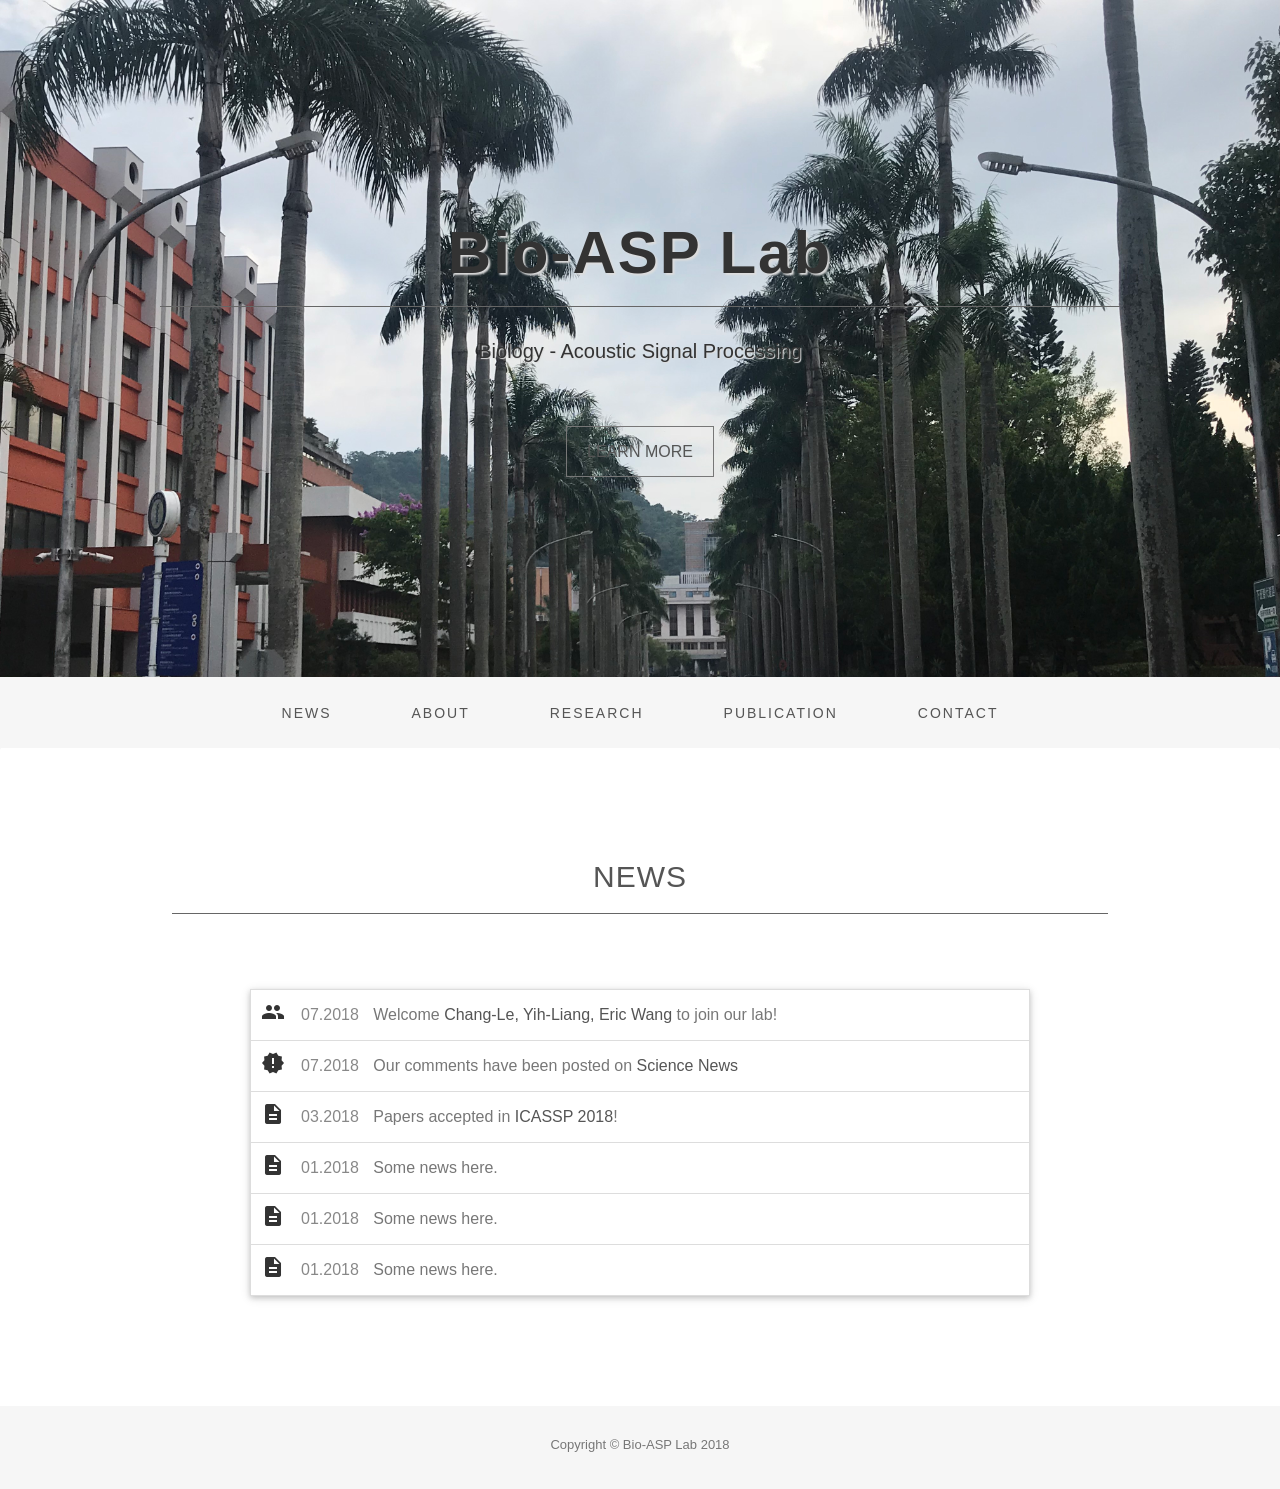
==== index.html @ 68f07bce "first upload" ====
<!DOCTYPE html>
<html lang="en">
<head>
  <meta charset="utf-8">
  <meta name="description" content="">
  <meta name="author" content="">
  <meta name="viewport" content="width=device-width, initial-scale=1">
  <title>Bio-asp Lab</title>

  <!-- Stylesheet -->
  <link rel="stylesheet" type="text/css" href="css/bootstrap.css">
  <link rel="stylesheet" href="https://cdnjs.cloudflare.com/ajax/libs/font-awesome/4.7.0/css/font-awesome.min.css">
  <link rel="stylesheet" href="https://fonts.googleapis.com/icon?family=Material+Icons">
  <link rel="stylesheet" type="text/css" href="css/style.css">
  <link rel="stylesheet" type="text/css" href="css/publication.css">
</head>

<body id="page-top" data-spy="scroll" data-target=".navbar-fixed-top">
  <!-- Header -->
  <header id="header">
    <div class="intro">
      <div class="container">
        <div class="row">
          <div class="intro-text">
            <h1>Bio-ASP Lab</h1>
            <hr>
            <p>Biology - Acoustic Signal Processing</p>
            <a href="#nav-dummy" class="btn btn-default btn-lg page-scroll">Learn More</a> </div>
        </div>
      </div>
    </div>
  </header>
  <div id="nav-dummy"></div>
  <!-- Navigation -->
  <div id="nav">
    <nav class="navbar navbar-custom">
      <div class="container">
        <div class="navbar-header">
          <button type="button" class="navbar-toggle" data-toggle="collapse" data-target=".navbar-main-collapse"> <i class="fa fa-bars"></i> </button>
        </div>

        <!-- Collect the nav links, forms, and other content for toggling -->
        <div class="collapse navbar-collapse navbar-main-collapse">
          <ul class="nav navbar-nav">
            <!-- Hidden li included to remove active class from about link when scrolled up past about section -->
            <li class="hidden"> <a href="#page-top"></a> </li>
            <li> <a class="page-scroll responsive-text change-sect" href="#nav-dummy">News</a> </li>
            <li> <a class="page-scroll responsive-text change-sect" href="#nav-dummy">About</a> </li>
            <li> <a class="page-scroll responsive-text change-sect" href="#nav-dummy">Research</a> </li>
            <li> <a class="page-scroll responsive-text change-sect" href="#nav-dummy">Publication</a> </li>
            <li> <a class="page-scroll responsive-text change-sect" href="#nav-dummy">Contact</a> </li>
          </ul>
        </div>
      </div>
    </nav>
  </div>

  <!-- News Section -->
  <div id="news">
    <div class="container">
      <div class="section-title text-center center">
        <h2>News</h2><hr>
      </div>

  <!-- Please add news here. Make sure there are at least 6 news since the navigator bar might
       keep scrolling to the right position which cause annoying user experience. -->
      <div class="row">
        <div class="col s3"></div>
        <div class="col s4">
          <ul class="news-board">
            <li>
              <div class="news-header">
                <i class="material-icons news-icon">people</i>
                <span class="news-time">07.2018</span>
                <span>Welcome <a href="#nav-dummy" class="page-scroll to-people">Chang-Le, Yih-Liang, Eric Wang</a> to join our lab!</span>
              </div>
            </li>
            <li>
              <div class="news-header">
                <i class="material-icons news-icon">new_releases</i>
                <span class="news-time">07.2018</span>
                <span>Our comments have been posted on <a target="_blank" href=https://www.sciencenews.org/article/new-ai-can-focus-one-voice-crowd">Science News</a></span>
              </div>
            </li>
            <li>
              <div class="news-header">
                <i class="material-icons news-icon">description</i>
                <span class="news-time">03.2018</span>
                <span>Papers accepted in <a href="#nav-dummy" class="page-scroll to-publication">ICASSP 2018</a>!</span>
              </div>
            </li>
            <li>
              <div class="news-header">
                <i class="material-icons news-icon">description</i>
                <span class="news-time">01.2018</span>
                <span>Some news here.</span>
              </div>
            </li>
            <li>
              <div class="news-header">
                <i class="material-icons news-icon">description</i>
                <span class="news-time">01.2018</span>
                <span>Some news here.</span>
              </div>
            </li>
            <li>
              <div class="news-header">
                <i class="material-icons news-icon">description</i>
                <span class="news-time">01.2018</span>
                <span>Some news here.</span>
              </div>
            </li>
          </ul>
        </div>
      </div>

    </div>
  </div>

  <!-- About Section -->
  <div id="about">
    <div class="container">
      <div class="section-title text-center center">
        <h2>About Us</h2>
        <hr>
      </div>
  <!-- Please add lab introduction here -->
      <div class="row">
        <div class="about-text">
          <p>Lorem ipsum dolor sit amet, consectetur adipiscing elit. Duis sed dapibus leo nec ornare diam. Sed commodo nibh ante facilisis bibendum dolor feugiat at. Duis sed dapibus leo nec ornare diam commodo nibh.</p>
          <p>Lorem ipsum dolor sit amet, consectetur adipiscing elit. Duis sed dapibus leo nec ornare diam. Sed commodo nibh ante facilisis bibendum dolor feugiat at. Duis sed dapibus leo nec ornare.</p>
        </div>
      </div>

      <div class="section-subtitle text-center center">
        <h2>Members</h2><hr>
      </div>
  <!-- Please add people here. -->
      <div class="slideshow">
        <!--
        <div class="slide-btn">
          <button id="people-left-btn" class="button-grey">&#10094;</button>
        </div>
        -->
        <div class="row people-slide">
          <div class="people-col">
            <div class="row">
              <a href="https://www.citi.sinica.edu.tw/pages/yu.tsao/" target="_blank">
                <img class="people-img" src="img/people/yutsao.jpg">
              </a>
            </div>
            <div class="row">
              <div class="people-name">Yu Tsao</div>
              <div>ARF, 2011 - present</div>
              <div class="people-topic">Speech Recognition</div>
              <div class="people-topic">Audio-coding</div>
              <div class="people-topic">Deep Neural Networks</div>
              <div class="people-topic">Biosignal</div>
              <div class="people-topic">Acoustic Modeling</div>
            </div>
          </div>
          <div class="people-col">
            <div class="row">
              <a href="https://sypdbhee.github.io/SSW-CV.github.io/" target="_blank">
                <img class="people-img" src="img/people/syusiang.jpg">
              </a>
            </div>
            <div class="row">
              <div class="people-name">Syu-Siang Wang</div>
              <div>RA/PhD, 2012/2013 - present</div>
              <div class="people-topic">Speech Recognition</div>
              <div class="people-topic">Audio-coding</div>
              <div class="people-topic">Speech Enhancement</div>
              <div class="people-topic">Signal Processing</div>
              <div class="people-topic">Deep Neural Networks</div>
            </div>
          </div>
          <div class="people-col">
            <div class="row">
              <img class="people-img" src="img/people/ryandhimas.jpg">
            </div>
            <div class="row">
              <div class="people-name">Ryandhimas E. Zezario</div>
              <div>RA, 2017 - present</div>
              <div class="people-topic">Speech Recognition</div>
              <div class="people-topic">Speech Processing</div>
              <div class="people-topic">Deep Neural Networks</div>
            </div>
          </div>
          <div class="people-col">
            <div class="row">
              <img class="people-img" src="img/people/hussain.jpg">
            </div>
            <div class="row">
              <div class="people-name">Tassadaq Hussain</div>
              <div>PhD</div>
              <div class="people-topic">Speech Enhancement</div>
              <div class="people-topic">Signal Processing</div>
              <div class="people-topic">Deep Learning</div>
            </div>
          </div>
        </div>
        <div class="row people-slide">
          <div class="people-col">
            <div class="row">
              <img class="people-img" src="img/people/chienfeng.jpg">
            </div>
            <div class="row">
              <div class="people-name">Chien-Feng Liao</div>
              <div>RA, 2016 - present</div>
              <div class="people-topic">Speech Signal Processing</div>
              <div class="people-topic">Speech Enhancement</div>
              <div class="people-topic">Deep Learning</div>
              <div class="people-topic">Deep Generative Models</div>
              <div class="people-topic">Computer Vision</div>
            </div>
          </div>
          <div class="people-col">
            <div class="row">
              <img class="people-img" src="img/people/kuohsuan.png">
            </div>
            <div class="row">
              <div class="people-name">Kuo-Hsuan Hung</div>
              <div>RA, 2018 - present</div>
              <div class="people-topic">Speaker Recognition</div>
            </div>
          </div>
          <div class="people-col">
            <div class="row">
              <img class="people-img" src="img/people/yite.jpg">
            </div>
            <div class="row">
              <div class="people-name">Yi-Te Hsu</div>
              <div>RA, 2017 - present</div>
              <div class="people-topic">Biosignal</div>
              <div class="people-topic">Speech Enhancement</div>
              <div class="people-topic">Signal Processing</div>
              <div class="people-topic">Deep Neural Network</div>
              <div class="people-topic">Acoustic Modeling</div>
            </div>
          </div>
          <div class="people-col">
            <div class="row">
              <a href="https://jasonswfu.github.io/JasonFu.github.io/" target="_blank">
                <img class="people-img" src="img/people/szuwei.png">
              </a>
            </div>
            <div class="row">
              <div class="people-name">Szu-Wei Fu</div>
              <div>RA/PhD, 2014 - present</div>
              <div class="people-topic">Speech Enhancement</div>
              <div class="people-topic">Speech Qaulity Assessment</div>
              <div class="people-topic">Deep Learning</div>
            </div>
          </div>
        </div>
        <div class="row people-slide">
          <div class="people-col">
            <div class="row">
              <img class="people-img" src="img/person.jpg">
            </div>
            <div class="row">
              <div class="people-name">Heng-Cheng Kuo</div>
              <div>Intern, 2017 - present</div>
              <div class="people-topic">Speech Enhancement</div>
            </div>
          </div>
          <div class="people-col">
            <div class="row">
              <img class="people-img" src="img/people/rungyu.jpg">
            </div>
            <div class="row">
              <div class="people-name">Rung-Yu Tseng</div>
              <div>RA, 2018 - present</div>
              <div class="people-topic">Psychology</div>
              <div class="people-topic">FMRI</div>
              <div class="people-topic">User Experience</div>
            </div>
          </div>
          <div class="people-col">
            <div class="row">
              <img class="people-img" src="img/person.jpg">
            </div>
            <div class="row">
              <div class="people-name">Yu-Hsien Wang</div>
              <div>Postdoc, 2017 - present</div>
              <div class="people-topic">Psycholinguistics</div>
              <div class="people-topic">Aphasia</div>
              <div class="people-topic">Dyslexia</div>
            </div>
          </div>
          <div class="people-col">
            <div class="row">
              <img class="people-img" src="img/people/youjin.jpg">
            </div>
            <div class="row">
              <div class="people-name">You-Jin Li</div>
              <div>PhD, 2015 - present</div>
              <div class="people-topic">Adaptive Filter</div>
              <div class="people-topic">Echo and Noise Cancellation</div>
              <div class="people-topic">Beamforming</div>
            </div>
          </div>
        </div>
        <div class="row people-slide">
          <div class="people-col">
            <div class="row">
              <a href="https://www.facebook.com/chuck.lin1">
                <img class="people-img" src="img/people/yuchen.jpg">
              </a>
            </div>
            <div class="row">
              <div class="people-name">Yu-Chen Lin</div>
              <div>PhD, 2016 - present</div>
              <div class="people-topic">Speech Processing</div>
              <div class="people-topic">Deep Learning</div>
              <div class="people-topic">Embedded System</div>
              <div class="people-topic">Nonvolatile Processor</div>
            </div>
          </div>
          <div class="people-col">
            <div class="row">
              <img class="people-img" src="img/people/ericwang.jpg">
            </div>
            <div class="row">
              <div class="people-name">Eric Wang</div>
              <div>Intern, 2018 - present</div>
              <div class="people-topic">Android Development</div>
            </div>
          </div>
          <div class="people-col">
            <div class="row">
              <img class="people-img" src="img/people/yihliang.jpg">
            </div>
            <div class="row">
              <div class="people-name">Yih-Liang Shen</div>
              <div>Intern, 2018 - present</div>
              <div class="people-topic">Perception Signal Processing</div>
            </div>
          </div>
          <div class="people-col">
            <div class="row">
              <img class="people-img" src="img/people/changle.jpg">
            </div>
            <div class="row">
              <div class="people-name">Chang-Le Liu</div>
              <div>Intern, 2018 - present</div>
              <div class="people-topic">Speech Enhancement</div>
              <div class="people-topic">Image Processing</div>
              <div class="people-topic">Deep Neural Networks</div>
            </div>
          </div>
        </div>
        <!--
        <div class="slide-btn">
          <button id="people-right-btn" class="button-grey">&#10095;</button>
        </div>
        -->
      </div>

      <div class="clearfix"></div>
      <div class="section-subtitle text-center center">
        <h2>Alumni</h2><hr>
      </div>
  <!-- Please add alumni here. -->
      <div class="slideshow">
        <!--
        <div class="slide-btn">
          <button id="alumni-left-btn" class="button-grey">&#10094;</button>
        </div>
        -->
        <div class="row alumni-slide">
          <div class="people-col">
            <div class="row">
              <a href="https://github.com/jonlu0602" target="_blank">
                <img class="people-img" src="img/people/yuding.jpg">
              </a>
            </div>
            <div class="row">
              <div class="people-name">Yu-Ding Lu</div>
              <div>RA, 2016 - 2018</div>
              <div class="people-topic">Speaker Recognition</div>
              <div class="people-topic">Speech Enhancement</div>
              <div class="people-topic">Machine Learning</div>
            </div>
          </div>
          <div class="people-col">
            <div class="row">
              <img class="people-img" src="img/person.jpg">
            </div>
            <div class="row">
              <div class="people-name">Tao-Wei Wang</div>
              <div>RA, 2015 - 2018</div>
              <div class="people-topic">Speech Enhancement</div>
              <div class="people-topic">Speaker Recognition</div>
              <div class="people-topic">User Interface Development</div>
              <div class="people-topic">Biosignal</div>
            </div>
          </div>
          <div class="people-col">
            <div class="row">
              <img class="people-img" src="img/person.jpg">
            </div>
            <div class="row">
              <div class="people-name">Harry Lin</div>
              <div class="people-topic">Source Separation</div>
              <div class="people-topic">Unsupervised Learning Techniques</div>
              <div class="people-topic">Soundscape</div>
              <div class="people-topic">Bioacoustics</div>
            </div>
          </div>
          <div class="people-col">
            <div class="row">
              <img class="people-img" src="img/people/chiayung.jpg">
            </div>
            <div class="row">
              <div class="people-name">Chia-Yung Hsu</div>
              <div class="people-topic">Natural Language Processing</div>
            </div>
          </div>
        </div>
        <div class="row alumni-slide">
          <div class="people-col">
            <div class="row">
              <img class="people-img" src="img/people/hanchung.jpg">
            </div>
            <div class="row">
              <div class="people-name">Han-Chung Chang</div>
              <div class="people-topic">Web Development</div>
              <div class="people-topic">Embedding System</div>
            </div>
          </div>
          <div class="people-col">
            <div class="row">
              <img class="people-img" src="img/people/yenteh.jpg">
            </div>
            <div class="row">
              <div class="people-name">Yen-Teh Liu</div>
              <div class="people-topic">Web Development</div>
            </div>
          </div>
          <div class="people-col">
            <div class="row">
              <img class="people-img" src="img/people/hungyi.jpg">
            </div>
            <div class="row">
              <div class="people-name">Hung-Yu Li</div>
              <div class="people-topic">Deep Learning</div>
              <div class="people-topic">Spoken Language Understanding</div>
              <div class="people-topic">Speech Recognition</div>
            </div>
          </div>
          <div class="people-col">
            <div class="row">
              <img class="people-img" src="img/people/jungen.jpg">
            </div>
            <div class="row">
              <div class="people-name">Jung-En Wu</div>
              <div class="people-topic">Biomedical</div>
              <div class="people-topic">Material Science</div>
            </div>
          </div>
        </div>
        <div class="row alumni-slide">
          <div class="people-col">
            <div class="row">
              <img class="people-img" src="img/person.jpg">
            </div>
            <div class="row">
              <div class="people-name">Yu-Cheng Su</div>
              <div class="people-topic">Speech Enhancement</div>
            </div>
          </div>
          <div class="people-col">
            <div class="row">
              <img class="people-img" src="img/people/howjing.jpg">
            </div>
            <div class="row">
              <div class="people-name">How Jing</div>
              <div class="people-topic">Speech Recognition</div>
              <div class="people-topic">Language Modeling</div>
              <div class="people-topic">Machine Learning</div>
            </div>
          </div>
          <div class="people-col">
            <div class="row">
              <img class="people-img" src="img/person.jpg">
            </div>
            <div class="row">
              <div class="people-name">Yao Shiao</div>
              <div class="people-topic">Echo and Noise Cancellation</div>
            </div>
          </div>
          <div class="people-col">
            <div class="row">
              <img class="people-img" src="img/people/laurenliao.jpg">
            </div>
            <div class="row">
              <div class="people-name">Lauren Liao</div>
              <div class="people-topic">Biostatistics</div>
              <div class="people-topic">Data Science</div>
              <div class="people-topic">Language and Signal Processing</div>
            </div>
          </div>
        </div>
        <div class="row alumni-slide">
          <div class="people-col">
            <div class="row">
              <img class="people-img" src="img/people/yiting.jpg">
            </div>
            <div class="row">
              <div class="people-name">Yi-Ting Tsai</div>
              <div class="people-topic">Computer Vision</div>
              <div class="people-topic">Computer Graphics</div>
              <div class="people-topic">Deep Neural Networks</div>
            </div>
          </div>
          <div class="people-col">
            <div class="row">
              <img class="people-img" src="img/people/yinghui.jpg">
            </div>
            <div class="row">
              <div class="people-name">Ying-Hui Lai</div>
              <div class="people-topic">Hearing and Speech Science</div>
              <div class="people-topic">Bio-signal Processing</div>
              <div class="people-topic">Assistive Devices for Hearing and Communication</div>
            </div>
          </div>
          <div class="people-col">
            <div class="row">
              <img class="people-img" src="img/person.jpg">
            </div>
            <div class="row">
              <div class="people-name">Jen-Cheng Hou</div>
              <div>RA, 2015 - 2018</div>
              <div class="people-topic">Deep Learning</div>
              <div class="people-topic">Multi-modal Learning</div>
              <div class="people-topic">Speech Processing</div>
            </div>
          </div>
        </div>
        <!--
        <div class="slide-btn">
          <button id="alumni-right-btn" class="button-grey">&#10095;</button>
        </div>
        -->
      </div>

    </div>
  </div>

  <!-- Research Section -->
  <!-- Please add research here. -->
  <div id="research">
    <div class="container">
      <div class="section-title text-center center">
        <h2>Research</h2><hr>
      </div>

      <div class="row research">
        <div class="col s5 align-left padding-right">
          <img class="research-img" src="img/coming_soon.jpg"></img>
        </div>
        <div class="col s6">
          <hr class="research-hr">
          <span class="research-title">Speech Recognition</span>
          <p class="research-desc">Lorem Ipsum is simply dummy text of the printing and typesetting industry. Lorem Ipsum has been the industry's standard dummy text ever since the 1500s, when an unknown printer took a galley of type and scrambled it to make a type specimen book.</p>
          <p class="research-desc">Lorem Ipsum is simply dummy text of the printing and typesetting industry. Lorem Ipsum has been the industry's standard dummy text ever since the 1500s, when an unknown printer took a galley of type and scrambled it to make a type specimen book.</p>
        </div>
      </div>

      <div class="row research">
        <div class="col s6 align-left">
          <hr class="research-hr">
          <span class="research-title">Acoustic Modeling</span>
          <p class="research-desc">Lorem Ipsum is simply dummy text of the printing and typesetting industry. Lorem Ipsum has been the industry's standard dummy text ever since the 1500s, when an unknown printer took a galley of type and scrambled it to make a type specimen book.</p>
          <p class="research-desc">Lorem Ipsum is simply dummy text of the printing and typesetting industry. Lorem Ipsum has been the industry's standard dummy text ever since the 1500s, when an unknown printer took a galley of type and scrambled it to make a type specimen book.</p>
        </div>
        <div class="col s5 padding-right">
          <img class="research-img" src="img/coming_soon.jpg"></img>
        </div>
      </div>

      <div class="row research">
        <div class="col s5 align-left padding-right">
          <img class="research-img" src="img/coming_soon.jpg"></img>
        </div>
        <div class="col s6">
          <hr class="research-hr">
          <span class="research-title">Audio-coding</span>
          <p class="research-desc">Lorem Ipsum is simply dummy text of the printing and typesetting industry. Lorem Ipsum has been the industry's standard dummy text ever since the 1500s, when an unknown printer took a galley of type and scrambled it to make a type specimen book.</p>
          <p class="research-desc">Lorem Ipsum is simply dummy text of the printing and typesetting industry. Lorem Ipsum has been the industry's standard dummy text ever since the 1500s, when an unknown printer took a galley of type and scrambled it to make a type specimen book.</p>
        </div>
      </div>
    </div>
  </div>

  <!-- Publications Section -->
  <div id="publication">
    <div class="container">
      <div class="section-title text-center center">
        <h2>Publication</h2><hr>
      </div>

      <div class="row">
        <ul class="list">
          <li class="category"><a>Conference</a><hr id="underline"></li>
          <li class="category"><a>Journal</a></li>
          <li class="category"><a>Books</a></li>
          <li class="category"><a>Others</a></li>
        </ul>
        <br><br><br>
      </div>

      <div class="showpaper" id="conference"></div>

      <div class="showpaper" id="journal"></div>

      <!-- Please add books here. -->
      <div class="showpaper" id="book">
        <div class="row year-title">2018<hr>
          <div class="row paper">
            <div class="col s1">
              <img class="paper-img" src="img/book/payton2018controlling.png"></img>
            </div>
            <div class="col s2">
              <span class="paper-title">
                <a href="paper/book/payton2018controlling.pdf" target="_blank">Controlling the Biocompatibility and Mechanical Effects of Implantable Microelectrodes to Improve Chronic Neural Recordings in the Auditory Nervous System</a><br>
              </span>
              <span class="paper-author">Payton Lin, Yu Tsao and Li-Wei Kuo</span><br>
            </div>
          </div>
        </div>
        <div class="row year-title">2017<hr>
          <div class="row paper">
            <div class="col s1">
              <img class="paper-img" src="img/book/chattopadhyay2017emerging.jpg"></img>
            </div>
            <div class="col s2">
              <span class="paper-title">
                <a href="paper/book/chattopadhyay2017emerging.pdf" target="_blank">Emerging Technology and Architecture for Big-data Analytics</a><br>
              </span>
              <span class="paper-author">Y.-H. Lai, F. Chen, and Y. Tsao</span><br>
              <span class="paper-author">(eds. Anupam Chattopadhyay and Yu Hao)</span><br>
            </div>
          </div>
        </div>
      </div>

      <!-- Please add others here. -->
      <div class="showpaper" id="other">
        <div class="row year-title">2018<hr>
          <div class="row paper">
            <div class="col s1">
              <img class="paper-img" src="img/other/tsao2018generative.jpg"></img>
            </div>
            <div class="col s2">
              <span class="paper-title">
                <a href="paper/other/tsao2018generative.pdf" target="_blank">Generative Adversarial Network and its Applications to Signal Processing and Natural Language Processing</a><br>
              </span>
              <span class="paper-author">Hung-yi Lee and Yu Tsao</span><br>
              <span class="paper-conference">Tutorial (Part-II) in ICASSP 2018 April 2018</span><br>
            </div>
          </div>
        </div>

        <div class="row year-title">2014<hr>
          <div class="row paper">
            <div class="col s1">
              <img class="paper-img" src="img/other/lin2014padmmrt.png"></img>
            </div>
            <div class="col s2">
              <span class="paper-title">
                <a href="paper/other/lin2014padmmrt.pdf" target="_blank">PAD-MMRT speech recognition software</a><br>
              </span>
              <span class="paper-author">Y.-C. Lin, Y.-H. Lai, H.-W. Chang, Y. Tsao, Y.-p. Chang, and R. Y. Chang</span><br>
              <span class="paper-conference">August 2014, Original corpus is prepared by K.-S. Tsai, L.-H. Tseng, C.-J.Wu, and S.-T. Young: “Development of a Mandarin monosyllable recognition test,” Ear and Hearing, vol. 30, no. 1, pp. 90–99, 2009.</span><br>
            </div>
          </div>
        </div>

        <div class="row year-title">2012<hr>
          <div class="row paper">
            <div class="col s1">
              <img class="paper-img" src="img/other/tsao2012linear.png"></img>
            </div>
            <div class="col s2">
              <span class="paper-title">
                <a href="paper/other/tsao2012linear.pdf" target="_blank">線性映射轉換函數於聲學模型調適>之強健式語音辨識</a><br>
              </span>
              <span class="paper-author">曹昱，蘇煜程，王緒翔</span><br>
              <span class="paper-conference">計算語言學學會通訊 第 23 卷第 2 期 (2012 年 6 月 ) June 2012</span><br>
            </div>
          </div>
        </div>
      </div>

      <a id="return-to-top" href="#nav-dummy">
        <i class="fa fa-chevron-up"></i>
      </a>
    </div>
  </div>

  <!-- Contact Section -->
  <!-- Please add contact here. -->
  <div id="contact" class="text-center">
    <div class="container">
      <div class="section-title center">
        <h2>Contact Us</h2>
        <hr>
      </div>
      <!-- Set phone here -->
      <div class="row info">
        <span style="font-size:24px" class="fa">&#xf095;</span>
        <span>886-2-2787-2300</span>
      </div>
      <!-- Set email here -->
      <div class="row info">
        <span style="font-size:18px" class="fa">&#xf0e0;</span>
        <span>yu.tsao@citi.sinica.edu.tw</span>
      </div>
      <!-- Set location here -->
      <div class="row info">
        <span style="font-size:24px" class="fa">&#xf041;</span>
        <span>Rm. 301, 3F., No.128, Sec. 2, Academia Rd., Nangang Dist., Taipei City 115, Taiwan</span>
      </div>
    </div>
  </div>

  <div id="footer">
    <div class="container text-center">
      <div class="fnav">
        <p>Copyright &copy; Bio-ASP Lab 2018</p>
      </div>
    </div>
  </div>

  <script type="text/javascript" src="js/jquery.1.11.1.js"></script>
  <script type="text/javascript" src="js/bootstrap.js"></script>
  <script type="text/javascript" src="js/SmoothScroll.js"></script>
  <script type="text/javascript" src="js/main.js"></script>
  <script type="text/javascript" src="js/people.js"></script>
  <script type="text/javascript" src="js/publication.js"></script>
  <script type="text/javascript" src="js/return_to_top.js"></script>
</body>
</html>
---- css/style.css ----
body, html {
	font-family: 'Open Sans', sans-serif;
	text-rendering: optimizeLegibility !important;
	-webkit-font-smoothing: antialiased !important;
	color: #777;
	width: 100% !important;
	height: 100% !important;
}
h2 {
	margin: 0 0 20px 0;
	color: #555;
	text-transform: uppercase;
	letter-spacing: 1px;
	font-weight: 400;
	font-size: 30px;
}
h3, h4 {
	color: #222;
	font-size: 18px;
	font-weight: 300;
	letter-spacing: 1px;
}
h5 {
	text-transform: uppercase;
	font-weight: 700;
	line-height: 20px;
}
p.intro {
	font-size: 16px;
	margin: 12px 0 0;
	line-height: 24px;
}
a {
	color: #555;
}
a:hover, a:focus {
	text-decoration: none;
	color: #000;
}
ul, ol {
	list-style: none;
}
.clearfix:after {
	visibility: hidden;
	display: block;
	font-size: 0;
	content: " ";
	clear: both;
	height: 0;
}
.clearfix {
	display: inline-block;
}
* html .clearfix {
	height: 1%;
}
.clearfix {
	display: block;
}
ul, ol {
	padding: 0;
	webkit-padding: 0;
	moz-padding: 0;
}
hr {
	height: 1px;
	width: 70px;
	text-align: center;
	position: relative;
	background: #666;
	margin: 0 auto;
	margin-bottom: 30px;
	border: 0;
}
/* Navigation */
#nav {
	z-index: 9999;
}
#nav.affix {
	position: fixed;
	top: 0;
	width: 100%
}
.navbar .navbar-nav {
	display: inline-block;
	float: none;
	vertical-align: top;
}
.navbar .navbar-collapse {
	text-align: center;
}
.navbar-custom {
	margin-bottom: 0;
	background-color: #f6f6f6;
	border-radius: 0px;
	padding: 10px 0;
	border-bottom: 2px solid #fff;
}
.navbar-custom a {
	color: #555;
}
.navbar-custom .nav li a {
	margin: 0 25px;
	text-transform: uppercase;
	letter-spacing: 2px;
	-webkit-transition: background .3s ease-in-out;
	-moz-transition: background .3s ease-in-out;
	transition: background .3s ease-in-out;
}
.navbar-custom .nav li a:hover {
	outline: 0;
	color: #000;
	background-color: transparent;
}
.navbar-custom .nav li a:focus, .navbar-custom .nav li a:active {
	outline: 0;
	background-color: transparent;
	color: #000;
}
.navbar-custom .nav li.active {
	outline: 0;
}
.navbar-custom .nav li.active a {
	background-color: rgba(255,255,255,.3);
}
.navbar-custom .nav li.active a:hover {
	color: #fff;
}
.btn-default {
	text-transform: uppercase;
	color: #555;
	background-color: transparent;
	border-color: #777;
	padding: 14px 20px;
	margin: 0;
	font-size: 16px;
	border-radius: 0;
	margin-top: 20px;
}
.btn-default:hover, .btn-default:focus, .btn-default.focus, .btn-default:active, .btn-default.active {
	color: #fff;
	background-color: #121d1f;
	border-color: #121d1f;
}
/* Header Section */
.intro {
	display: table;
	width: 100%;
	padding: 0;
	text-align: center;
	color: #333;
	background: url(../img/intro-bg.jpg) no-repeat center top;
	background-color: #e5e5e5;
	-webkit-background-size: cover;
	-moz-background-size: cover;
	background-size: cover;
	-o-background-size: cover;
}
.section-title.center {
	padding: 10px 0 40px 0;
}
.intro h1 {
	font-size: 60px;
	font-weight: 600;
	letter-spacing: 2px;
	margin-bottom: 20px;
	color: #333;
  text-shadow: 2px 2px 2px #ddd;
}
.intro p {
	font-size: 20px;
	margin-bottom: 40px;
	margin-top: 20px;
  text-shadow: 1px 1px 1px #ddd;
}
header .intro-text {
	padding-top: 200px;
	padding-bottom: 200px;
}
/* About Section */
#about {
	padding: 100px 0;
  display: none;
}
#about .section-subtitle {
  padding: 40px 0 10px 0;
}
.section-subtitle h2 {
  font-weight: 200;
  font-size: 26px;
}
.section-subtitle hr {
  width: 50%;
}
#about .about-text {
	margin-left: 10px;
	text-align: center;
  padding: 0 0 60px 0;
}
#about img {
	border-radius: 50%;
	width: 10vw;
	height: 10vw;
	display: inline-block;
  margin: 0 0 15px 0;
}
#about p {
	margin-top: 40px;
	margin-bottom: 30px;
	line-height: 22px;
}
.people-col {
  width: 25%;
  margin-left: auto;
  left: auto;
  right: auto;
  text-align: center;
  float: left;
  font-size: 1.2vw;
}
.people-img {
  box-shadow: 0 8px 17px 0 rgba(0, 0, 0, 0.2), 0 6px 20px 0 rgba(0, 0, 0, 0.19);
  transition: all 0.25s ease;
}
.people-img:hover {
  transform: scale(1.05);
}
.people-name {
  font-weight: bold;
}
.people-topic {
  font-style: italic;
  color: #1a237e;
}
.slideshow {
  padding: 5px;
  margin: 0;
  min-height: 350px;
}
.people-slide, .alumni-slide {
  animation: animateleft 1s;
  width: 90%;
  margin: 2% auto;
  float: left;
}
.slide-btn {
  text-align: center;
  width: 5%;
  float: left;
}
@media screen and (max-width: 700px) {
  /* FIXME seems there's a bug on chrome ios float, hard fixed here */
  .people-slide, .alumni-slide {
    margin-left: 7vw;
    width: 80%;
  }
  .slide-btn {
    width: 3%;
  }
  /* FIXME seems there's a bug on chrome ios box-shadow, hard fixed here */
  .people-img {
    box-shadow: 0 5px 5px 0 rgba(0, 0, 0, 0.2);
  }
  .people-col {
    font-size: 1.5vw;
  }
  #about img {
    width: 15vw;
    height: 15vw;
  }
  .slideshow {
    min-height: 130px;
  }
}
@keyframes animateleft {
  from {
    left: -300px;
    opacity: 0;
  }
  to {
    left: 0;
    opacity: 1;
  }
}
.button-grey {
  color: #aaa;
  background-color: Transparent;
  border: none;
  outline: none;
  margin-top: 70px;
  user-select: none;
  font-size: 16pt;
}
/* News Section */
#news {
	padding: 100px 0;
}
.news-board {
  border-top: 1px solid #ddd;
  border-right: 1px solid #ddd;
  border-left: 1px solid #ddd;
  margin: 0.5rem 3rem 1rem 3rem;
  box-shadow: 0 2px 5px 0 rgba(0, 0, 0, 0.16), 0 2px 10px 0 rgba(0, 0, 0, 0.12);
}
.news-header {
  display: block;
  line-height: 3rem;
  min-height: 3rem;
  padding: 10px 1rem;
  background-color: #fff;
  border-bottom: 1px solid #ddd;
  font-size: 12pt;
}
.news-icon {
  color: #333;
  width: 2rem;
  display: block;
  float: left;
  margin-right: 1rem;
}
.news-time {
  color: #888888;
  padding: 0 10px;
}
/* make news align to center */
.col.s3 {
  width: 15%;
  padding: 1px 0;
}
.col.s4 {
  width: 70%;
}
/* Research Section */
#research {
	padding: 100px 0;
  display: none;
}
.research {
  padding-bottom: 80px;
}
.research-img {
  max-height: 250px;
  max-width: 100%;
  height: auto;
  width: auto;
  margin-top: 10%;
  border: 1px solid darkgrey;
}
.research-hr {
  display: block;
  float: left;
  width: 200px;
  margin: 0;
  border-top: 3px solid #e7e7e7;
}
.research-title {
  display: block;
  font-size: 22pt;
  margin: 20px 0;
  font-weight: 400;
  color: #555;
}
.research-desc {
  font-size: 12pt;
  line-height: 1.5;
}
.align-left {
  margin-left: 10%;
}
.padding-right {
  padding-right: 2vh;
}
.col.s5 {
  width: 30%;
}
.col.s6 {
  width: 55%;
}
/* Publications Section */
#publication {
	padding: 100px 0;
  display: none;
}
.categories {
	padding-bottom: 30px;
	text-align: center;
}
ul.cat li {
	display: inline-block;
}
ol.type li {
	display: inline-block;
	margin-left: 20px;
}
ol.type li a {
	border: 1px solid #777;
	color: #555;
	padding: 8px 20px;
}
ol.type li a.active {
	background: #222;
	border: 1px solid #222;
	color: #fff;
}
ol.type li a:hover {
	background: #222;
	border: 1px solid #222;
	color: #fff;
}
.isotope-item {
	z-index: 2
}
.isotope-hidden.isotope-item {
	z-index: 1
}
.isotope, .isotope .isotope-item {
	/* change duration value to whatever you like */
	-webkit-transition-duration: 0.8s;
	-moz-transition-duration: 0.8s;
	transition-duration: 0.8s;
}
.isotope-item {
	margin-right: -1px;
	-webkit-backface-visibility: hidden;
	backface-visibility: hidden;
}
.isotope {
	-webkit-backface-visibility: hidden;
	backface-visibility: hidden;
	-webkit-transition-property: height, width;
	-moz-transition-property: height, width;
	transition-property: height, width;
}
.isotope .isotope-item {
	-webkit-backface-visibility: hidden;
	backface-visibility: hidden;
	-webkit-transition-property: -webkit-transform, opacity;
	-moz-transition-property: -moz-transform, opacity;
	transition-property: transform, opacity;
}
.publication-item {
	margin: 15px 0;
	-webkit-transition: all 0.5s ease-out;
	-moz-transition: all 0.5s ease-out;
	-ms-transition: all 0.5s ease-out;
	-o-transition: all 0.5s ease-out;
	transition: all 0.5s ease-out;
}
.publication-item:hover {
	-webkit-transform: scale(1.1);
	-moz-transform: scale(1.1);
	-ms-transform: scale(1.1);
	-o-transform: scale(1.1);
	transform: scale(1.1);
}
.publication-item .hover-bg {
	height: 195px;
	overflow: hidden;
	position: relative;
}
.hover-bg .hover-text {
	position: absolute;
	text-align: center;
	margin: 0 auto;
	color: #ffffff;
	background: rgba(0, 0, 0, 0.66);
	padding: 30% 0 0 0;
	height: 100%;
	width: 100%;
	opacity: 0;
	transition: all 0.5s;
}
.hover-bg .hover-text>h4 {
	text-transform: uppercase;
	opacity: 0;
	color: #fff;
	-webkit-transform: translateY(100%);
	transform: translateY(100%);
	transition: all 0.3s;
}
.hover-bg:hover .hover-text>h4 {
	opacity: 1;
	-webkit-backface-visibility: hidden;
	-webkit-transform: translateY(0);
	transform: translateY(0);
}
.hover-bg .hover-text>i {
	opacity: 0;
	-webkit-transform: translateY(0);
	transform: translateY(0);
	transition: all 0.3s;
}
.hover-bg:hover .hover-text>i {
	opacity: 1;
	-webkit-backface-visibility: hidden;
	-webkit-transform: translateY(100%);
	transform: translateY(100%);
}
.hover-bg:hover .hover-text {
	opacity: 1;
}
.more {
  margin-top: 30px;
  display: block;
  text-align: right;
  font-size: 14pt;
}
/* Contact Section */
#contact {
	padding: 100px 0;
  display: none;
}
#contact .section-title {
  padding: 0;
}
#contact h3 {
	padding-top: 20px;
	font-size: 20px;
	font-weight: 400;
	color: #fff;
}
#contact form {
	padding: 30px 0;
}
#contact .text-danger {
	color: #E87E04;
	text-align: left;
}
label {
	font-size: 12px;
	font-weight: 400;
	font-family: 'Open Sans', sans-serif;
	float: left;
}
#contact .form-control {
	display: block;
	width: 100%;
	padding: 6px 12px;
	font-size: 14px;
	line-height: 1.42857143;
	color: #2c3e50;
	background-color: rgba(255,255,255,0.8);
	background-image: none;
	border: 1px solid #999;
	border-radius: 0;
	-webkit-box-shadow: none;
	box-shadow: none;
	-webkit-transition: none;
	-o-transition: none;
	transition: none;
}
#contact .form-control:focus {
	border-color: inherit;
	outline: 0;
	-webkit-box-shadow: transparent;
	box-shadow: transparent;
}
#contact .info {
  padding: 10px 0px;
}
#contact .info>span {
  padding: 10px 5px;
  font-size: 2.5vh;
}
.form-control::-webkit-input-placeholder {
color: #2c3e50;
}
.form-control:-moz-placeholder {
color: #2c3e50;
}
.form-control::-moz-placeholder {
color: #2c3e50;
}
.form-control:-ms-input-placeholder {
color: #2c3e50;
}
#contact .social {
	margin-top: 80px;
}
#contact .social ul li {
	display: inline-block;
	margin: 0 20px;
}
#contact .social i.fa {
	font-size: 22px;
	padding: 4px;
	color: #444;
	transition: all 0.5s;
}
#contact .social i.fa:hover {
	color: #000;
}
.btn:active, .btn.active {
	background-image: none;
	outline: 0;
	-webkit-box-shadow: none;
	box-shadow: none;
}
a:focus, .btn:focus, .btn:active:focus, .btn.active:focus, .btn.focus, .btn:active.focus, .btn.active.focus {
	outline: none;
	outline-offset: none;
}
/* Footer Section*/
#footer {
	background: #f6f6f6;
	color: #777;
	padding: 30px 0 25px 0;
}
#footer p {
	font-size: 13px;
}
#footer a {
	color: #555;
}
#footer a:hover {
	color: #000;
}
@media screen and (max-width: 700px) {
  #about, #news, #research, #publication, #contact {
    padding: 50px 0;
  }
}
---- css/publication.css ----
html, body {
  margin: 0;
  padding: 0;
}

a {
  text-decoration: none;
  cursor: pointer;
}

h3 {
  display: block;
}

hr {
  width: 80%;
  color: #555;
}

.list {
  display: block;
  padding: 15px 0;
}

.category {
  width: 25%;
  float: left;
  text-align: center;
  line-height: 48px;
  font-size: 2vw;
  text-shadow: 2px 2px #ccc;
  font-style: italic;
}

#underline {
  width: 80%;
  height: 0.2vw;
}

.year-title {
  line-height: 1.2;
  font-size: 2vw;
  text-align: center;
  padding: 20px 0;
}
.year-title hr {
  width: 50%;
  height: 6px;
	background: url(http://ibrahimjabbari.com/english/images/hr-11.png) repeat-x 0 0;
  border: 0;
}

/* paper */
.paper {
  line-height: 2;
  font-size: 1.5vw;
  overflow: auto;
  text-align: left;
  margin: 15px 0;
}

.paper-title {
  font-weight: bold;
}

.paper-conference {
  font-style: italic;
}

.paper-img {
  float: right;
  height: auto;
  width: 40%;
  margin-right: 10%;
  border: 1px solid darkgrey;
}

.paper-demo {
  text-decoration: underline;
  color: blue;
  font-size: 1.3vw;
}

.paper-popup {
  display: none;
  position: fixed;
  width: 100%;
  height: 100%;
  z-index: 1;
  top: 0;
  left: 0;
  background-color: rgba(0,0,0,0.4);
}

.popup-content {
  background-color: #fefefe;
  margin: 15% auto;
  padding: 20px;
  border: 1px solid #888;
  width: 60%;
}

@media screen and (max-width: 700px) {
  .paper-img {
    max-width: 50%;
  }
  .category {
    font-size: 4vw;
  }
  .year-title {
    font-size: 4vw;
  }
  .paper {
    font-size: 3vw;
  }
}

.col {
  float: left;
}

.col.s1 {
  width: 35%;
}

.col.s2 {
  width: 60%;
}

.top-arrow {
  display: block;
  position: fixed;
  right: 50px;
  bottom: 50px;
  width: 40px;
  height: 40px;
  font-size: 2vw;
  text-align: center;
  cursor: pointer;
  border: 1px solid #ddd;
  opacity: 0.5;
}

#return-to-top {
  position: fixed;
  bottom: 20px;
  right: 20px;
  background: rgba(0, 0, 0, 0.7);
  width: 50px;
  height: 50px;
  display: none;
  text-decoration: none;
  border-radius: 35px;
  transition: all 0.3s ease;
}

#return-to-top i {
  color: #eee;
  margin: 0;
  position: relative;
  left: 16px;
  top: 13px;
  font-size: 19px;
  transition: all 0.3s ease;
}

#return-to-top:hover {
  background: rgba(0, 0, 0, 0.9);
}

#return-to-top:hover i {
  color: #fff;
  top: 5px;
}
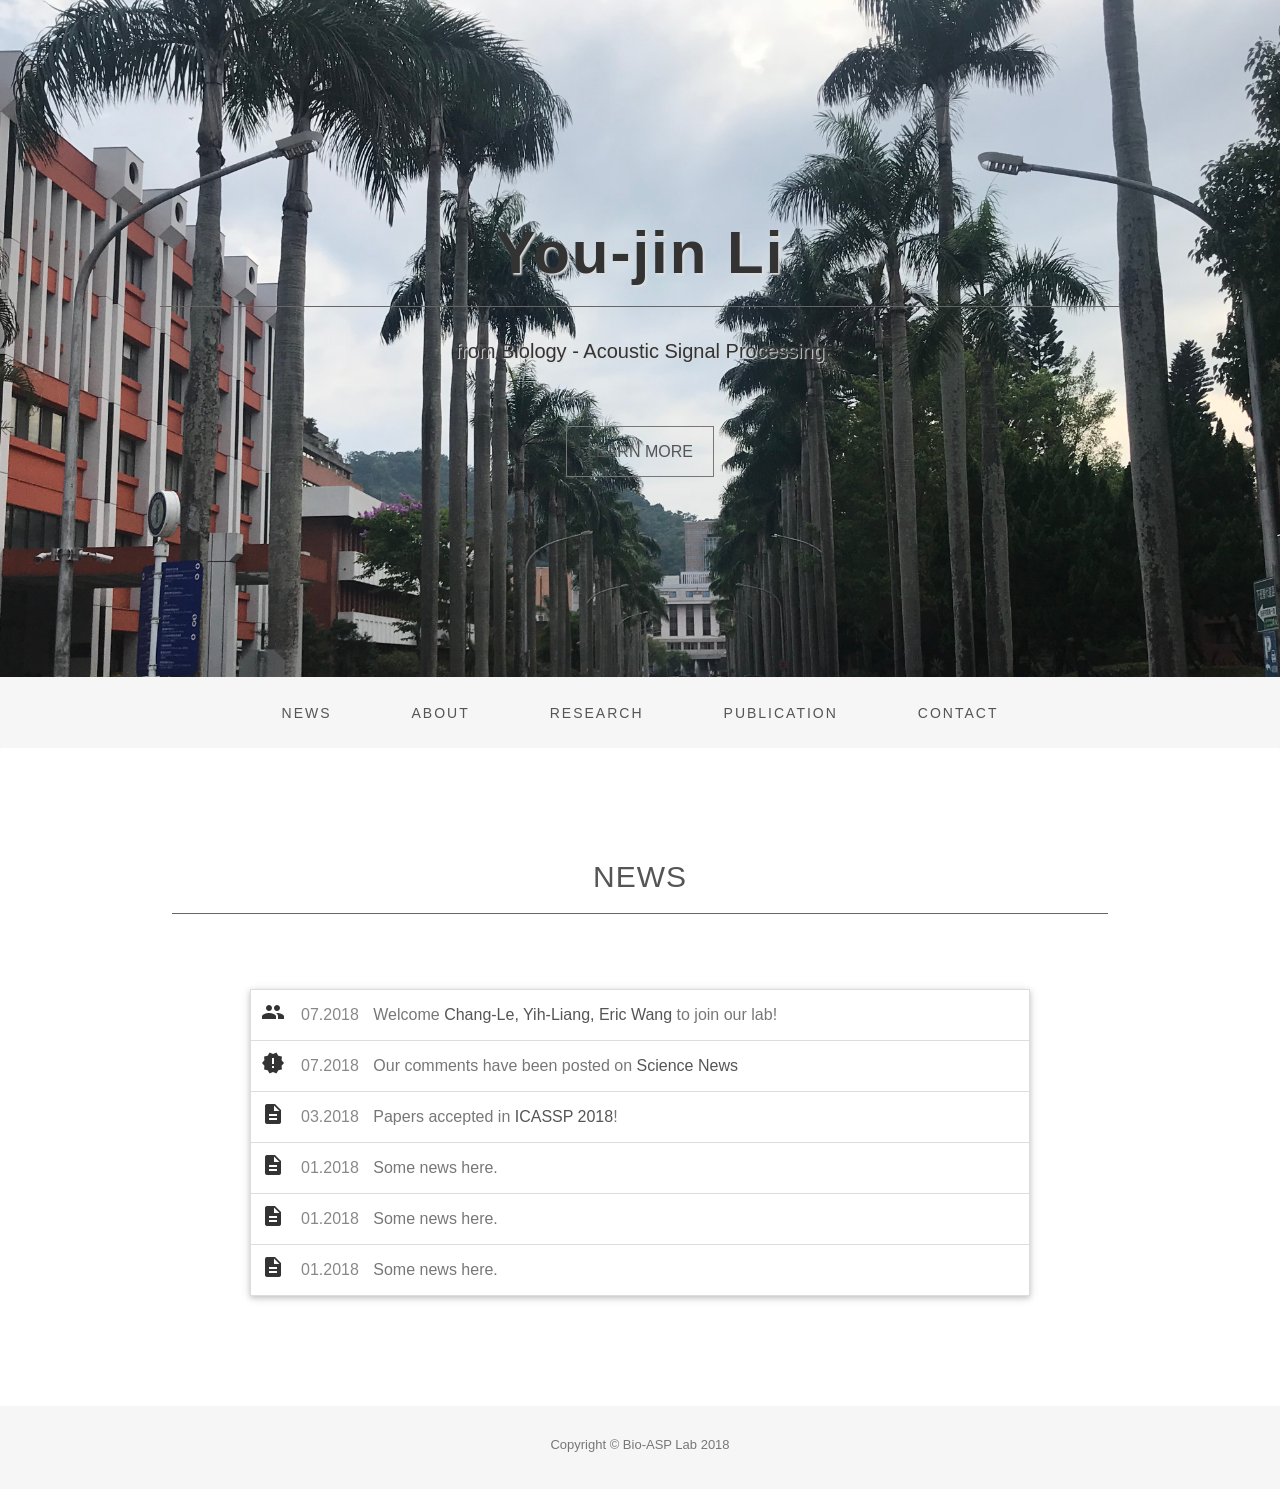
==== commit 10432e48: "change change tittle name" ====
--- a/index.html
+++ b/index.html
@@ -22,9 +22,9 @@
       <div class="container">
         <div class="row">
           <div class="intro-text">
-            <h1>Bio-ASP Lab</h1>
+            <h1>You-jin Li </h1>
             <hr>
-            <p>Biology - Acoustic Signal Processing</p>
+            <p>from Biology - Acoustic Signal Processing</p>
             <a href="#nav-dummy" class="btn btn-default btn-lg page-scroll">Learn More</a> </div>
         </div>
       </div>
